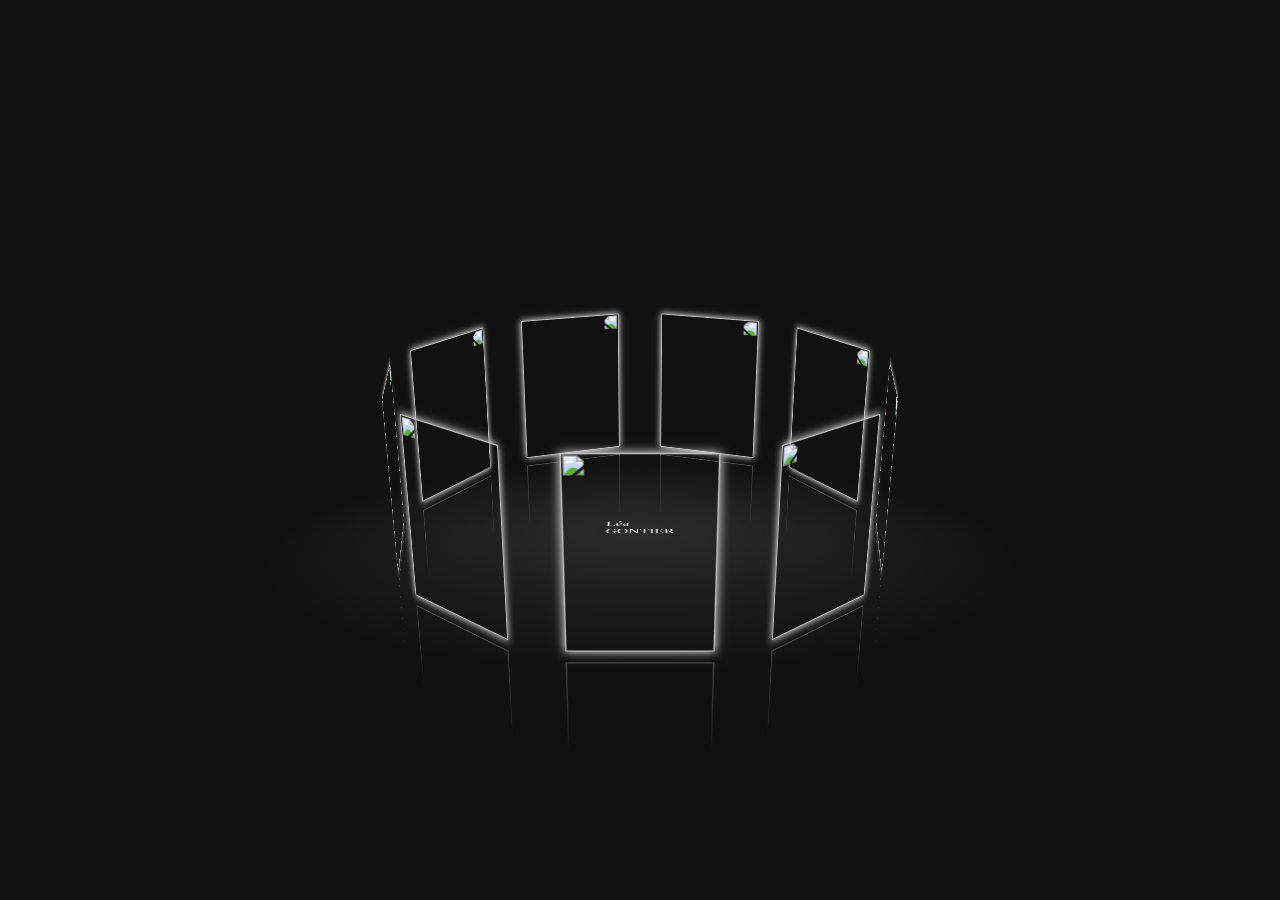
==== html/Carrousel.html @ 4c4f51e9 "Ajout de quatre jeux" ====
<!DOCTYPE html>
<html lang="en">
  <head>
    <meta charset="UTF-8" />
    <meta name="viewport" content="width=device-width,user-scalable=no" />
    <title>3D Carousel</title>
    <style>
      * {
        margin: 0;
        padding: 0;
      }

      html,
      body {
        height: 100%;
        /* for touch screen */
        touch-action: none;
      }

      body {
        overflow: hidden;
        display: -webkit-box;
        display: -ms-flexbox;
        display: flex;
        background: #111;
        -webkit-perspective: 1000px;
        perspective: 1000px;
        -webkit-transform-style: preserve-3d;
        transform-style: preserve-3d;
      }

      #drag-container,
      #spin-container {
        position: relative;
        display: -webkit-box;
        display: -ms-flexbox;
        display: flex;
        margin: auto;
        -webkit-transform-style: preserve-3d;
        transform-style: preserve-3d;
        -webkit-transform: rotateX(-10deg);
        transform: rotateX(-10deg);
      }

      #drag-container img,
      #drag-container video {
        -webkit-transform-style: preserve-3d;
        transform-style: preserve-3d;
        position: absolute;
        left: 0;
        top: 0;
        width: 100%;
        height: 100%;
        line-height: 200px;
        font-size: 50px;
        text-align: center;
        -webkit-box-shadow: 0 0 8px #fff;
        box-shadow: 0 0 8px #fff;
        -webkit-box-reflect: below 10px
          linear-gradient(transparent, transparent, #0005);
      }

      #drag-container img:hover,
      #drag-container video:hover {
        -webkit-box-shadow: 0 0 15px #fffd;
        box-shadow: 0 0 15px #fffd;
        -webkit-box-reflect: below 10px
          linear-gradient(transparent, transparent, #0007);
      }

      #drag-container p {
        font-family: Serif;
        position: absolute;
        top: 100%;
        left: 50%;
        -webkit-transform: translate(-50%, -50%) rotateX(90deg);
        transform: translate(-50%, -50%) rotateX(90deg);
        color: #fff;
      }

      #ground {
        width: 900px;
        height: 900px;
        position: absolute;
        top: 100%;
        left: 50%;
        -webkit-transform: translate(-50%, -50%) rotateX(90deg);
        transform: translate(-50%, -50%) rotateX(90deg);
        background: -webkit-radial-gradient(
          center center,
          farthest-side,
          #9993,
          transparent
        );
      }

      #music-container {
        position: absolute;
        top: 0;
        left: 0;
      }

      @-webkit-keyframes spin {
        from {
          -webkit-transform: rotateY(0deg);
          transform: rotateY(0deg);
        }
        to {
          -webkit-transform: rotateY(360deg);
          transform: rotateY(360deg);
        }
      }

      @keyframes spin {
        from {
          -webkit-transform: rotateY(0deg);
          transform: rotateY(0deg);
        }
        to {
          -webkit-transform: rotateY(360deg);
          transform: rotateY(360deg);
        }
      }
      @-webkit-keyframes spinRevert {
        from {
          -webkit-transform: rotateY(360deg);
          transform: rotateY(360deg);
        }
        to {
          -webkit-transform: rotateY(0deg);
          transform: rotateY(0deg);
        }
      }
      @keyframes spinRevert {
        from {
          -webkit-transform: rotateY(360deg);
          transform: rotateY(360deg);
        }
        to {
          -webkit-transform: rotateY(0deg);
          transform: rotateY(0deg);
        }
      }
    </style>
  </head>

  <body>
    <div id="drag-container">
      <div id="spin-container">
        <!-- Add your images (or video) here -->
        <img id="image1" src="" alt="">
        <img id="image2" src="" alt="">
        <img id="image3" src="" alt="">
        <img id="image4" src="" alt="">
        <img id="image5" src="https://images.pexels.com/photos/1391498/pexels-photo-1391498.jpeg?auto=compress&cs=tinysrgb&dpr=1&w=500" alt="">
        <img id="image6" src="https://images.pexels.com/photos/1382731/pexels-photo-1382731.jpeg?auto=compress&cs=tinysrgb&dpr=1&w=500" alt="">
        <img id="image7" src="https://images.pexels.com/photos/206395/pexels-photo-206395.jpeg?auto=compress&cs=tinysrgb&dpr=1&w=500" alt="">
        <img id="image8" src="https://images.pexels.com/photos/1391498/pexels-photo-1391498.jpeg?auto=compress&cs=tinysrgb&dpr=1&w=500" alt="">
        <img id="image9" src="https://images.pexels.com/photos/1382731/pexels-photo-1382731.jpeg?auto=compress&cs=tinysrgb&dpr=1&w=500" alt="">

        <!-- Example image with link -->
        <!-- <a
          target="_blank"
          href="https://images.pexels.com/photos/139829/pexels-photo-139829.jpeg"
        >
          <img
            src="https://images.pexels.com/photos/139829/pexels-photo-139829.jpeg?auto=compress&cs=tinysrgb&dpr=1&w=500"
            alt=""
          />
        </a> -->

        <!-- Example add video  -->
        <!-- <video controls autoplay="autoplay" loop>
          <source
            src="https://player.vimeo.com/external/322244668.sd.mp4?s=338c48ac2dfcb1d4c0689968b5baf94eee6ca0c1&profile_id=165&oauth2_token_id=57447761"
            type="video/mp4"
          />
        </video> -->

        <!-- Text at center of ground -->
        <p>Léa GONTIER</p>
      </div>
      <div id="ground"></div>
    </div>

    <div id="music-container"></div>

    <!-- github corner (https://github.com/tholman/github-corners) -->
    <!-- <a href="https://github.com/HoangTran0410/3DCarousel" target="_blank" class="github-corner" aria-label="View source on GitHub"><svg width="80" height="80" viewBox="0 0 250 250" style="fill:#fff; color:#000; position: absolute; top: 0; border: 0; right: 0;" aria-hidden="true"><path d="M0,0 L115,115 L130,115 L142,142 L250,250 L250,0 Z"></path><path d="M128.3,109.0 C113.8,99.7 119.0,89.6 119.0,89.6 C122.0,82.7 120.5,78.6 120.5,78.6 C119.2,72.0 123.4,76.3 123.4,76.3 C127.3,80.9 125.5,87.3 125.5,87.3 C122.9,97.6 130.6,101.9 134.4,103.2" fill="currentColor" style="transform-origin: 130px 106px;" class="octo-arm"></path><path d="M115.0,115.0 C114.9,115.1 118.7,116.5 119.8,115.4 L133.7,101.6 C136.9,99.2 139.9,98.4 142.2,98.6 C133.8,88.0 127.5,74.4 143.8,58.0 C148.5,53.4 154.0,51.2 159.7,51.0 C160.3,49.4 163.2,43.6 171.4,40.1 C171.4,40.1 176.1,42.5 178.8,56.2 C183.1,58.6 187.2,61.8 190.9,65.4 C194.5,69.0 197.7,73.2 200.1,77.6 C213.8,80.2 216.3,84.9 216.3,84.9 C212.7,93.1 206.9,96.0 205.4,96.6 C205.1,102.4 203.0,107.8 198.3,112.5 C181.9,128.9 168.3,122.5 157.7,114.1 C157.9,116.9 156.7,120.9 152.7,124.9 L141.0,136.5 C139.8,137.7 141.6,141.9 141.8,141.8 Z" fill="currentColor" class="octo-body"></path></svg></a><style>.github-corner:hover .octo-arm{animation:octocat-wave 560ms ease-in-out}@keyframes octocat-wave{0%,100%{transform:rotate(0)}20%,60%{transform:rotate(-25deg)}40%,80%{transform:rotate(10deg)}}@media (max-width:500px){.github-corner:hover .octo-arm{animation:none}.github-corner .octo-arm{animation:octocat-wave 560ms ease-in-out}}</style>
    </style> -->

    <script>
      // Author: Hoang Tran (https://www.facebook.com/profile.php?id=100004848287494)
      // Github verson (1 file .html): https://github.com/HoangTran0410/3DCarousel/blob/master/index.html

      // You can change global variables here:
      var radius = 240; // how big of the radius
      var autoRotate = true; // auto rotate or not
      var rotateSpeed = -60; // unit: seconds/360 degrees
      var imgWidth = 120; // width of images (unit: px)
      var imgHeight = 170; // height of images (unit: px)

      // Link of background music - set 'null' if you dont want to play background music
      var bgMusicURL =
        "https://api.soundcloud.com/tracks/143041228/stream?client_id=587aa2d384f7333a886010d5f52f302a";
      var bgMusicControls = true; // Show UI music control

      /*
     NOTE:
       + imgWidth, imgHeight will work for video
       + if imgWidth, imgHeight too small, play/pause button in <video> will be hidden
       + Music link are taken from: https://hoangtran0410.github.io/Visualyze-design-your-own-/?theme=HauMaster&playlist=1&song=1&background=28
       + Custom from code in tiktok video  https://www.facebook.com/J2TEAM.ManhTuan/videos/1353367338135935/
*/

      // ===================== start =======================
      setTimeout(init, 100);

      var odrag = document.getElementById("drag-container");
      var ospin = document.getElementById("spin-container");
      var aImg = ospin.getElementsByTagName("img");
      var aVid = ospin.getElementsByTagName("video");
      var aEle = [...aImg, ...aVid]; // combine 2 arrays

      // Size of images
      ospin.style.width = imgWidth + "px";
      ospin.style.height = imgHeight + "px";

      // Size of ground - depend on radius
      var ground = document.getElementById("ground");
      ground.style.width = radius * 3 + "px";
      ground.style.height = radius * 3 + "px";

      function init(delayTime) {
        for (var i = 0; i < aEle.length; i++) {
          aEle[i].style.transform =
            "rotateY(" +
            i * (360 / aEle.length) +
            "deg) translateZ(" +
            radius +
            "px)";
          aEle[i].style.transition = "transform 1s";
          aEle[i].style.transitionDelay =
            delayTime || (aEle.length - i) / 4 + "s";
        }
      }

      function applyTranform(obj) {
        // Constrain the angle of camera (between 0 and 180)
        if (tY > 180) tY = 180;
        if (tY < 0) tY = 0;

        // Apply the angle
        obj.style.transform = "rotateX(" + -tY + "deg) rotateY(" + tX + "deg)";
      }

      function playSpin(yes) {
        ospin.style.animationPlayState = yes ? "running" : "paused";
      }

      var sX,
        sY,
        nX,
        nY,
        desX = 0,
        desY = 0,
        tX = 0,
        tY = 10;

      // auto spin
      if (autoRotate) {
        var animationName = rotateSpeed > 0 ? "spin" : "spinRevert";
        ospin.style.animation = `${animationName} ${Math.abs(
          rotateSpeed
        )}s infinite linear`;
      }

      // add background music
//       if (bgMusicURL) {
//         document.getElementById("music-container").innerHTML += `
// <audio src="${bgMusicURL}" ${
//           bgMusicControls ? "controls" : ""
//         } autoplay loop>    
// <p>If you are reading this, it is because your browser does not support the audio element.</p>
// </audio>
// `;
//       }

      // setup events
      document.onpointerdown = function(e) {
        clearInterval(odrag.timer);
        e = e || window.event;
        var sX = e.clientX,
          sY = e.clientY;

        this.onpointermove = function(e) {
          e = e || window.event;
          var nX = e.clientX,
            nY = e.clientY;
          desX = nX - sX;
          desY = nY - sY;
          tX += desX * 0.1;
          tY += desY * 0.1;
          applyTranform(odrag);
          sX = nX;
          sY = nY;
        };

        this.onpointerup = function(e) {
          odrag.timer = setInterval(function() {
            desX *= 0.95;
            desY *= 0.95;
            tX += desX * 0.1;
            tY += desY * 0.1;
            applyTranform(odrag);
            playSpin(false);
            if (Math.abs(desX) < 0.5 && Math.abs(desY) < 0.5) {
              clearInterval(odrag.timer);
              playSpin(true);
            }
          }, 17);
          this.onpointermove = this.onpointerup = null;
        };

        return false;
      };

      document.onmousewheel = function(e) {
        e = e || window.event;
        var d = e.wheelDelta / 20 || -e.detail;
        radius += d;
        init(1);
      };

      document.addEventListener("DOMContentLoaded", function() {
    // Récupérer toutes les images dans le carrousel
    var images = document.querySelectorAll("#spin-container img");

    // Ajouter un écouteur de clic à chaque image
    images.forEach(function(image) {
        image.addEventListener("click", function() {
            // Récupérer l'ID de l'image cliquée
            var imageId = image.id;

            // Rediriger vers la page correspondante en fonction de l'ID de l'image
            switch (imageId) {
                case "image1":
                  window.location.href = "/html/Pendu.html";
                  break;
                case "image2":
                  window.location.href = "/html/Memory.html";
                  break;
                case "image3":
                  window.location.href = "/html/RockPaperScissors.html";
                  break;
                case "image4":
                  window.location.href = "/html/TicTacToe.html";
                  break;
                case "image5":
                  window.location.href = "/html/Pendu.html";
                  break;
                case "image6":
                  window.location.href = "/html/Pendu.html";
                  break;
                case "image7":
                  window.location.href = "/html/Pendu.html";
                  break;
                case "image8":
                  window.location.href = "/html/Pendu.html";
                  break;
                case "image9":
                  window.location.href = "/html/Pendu.html";
                  break;
            }
        });
    });
});

    </script>
  </body>
</html>
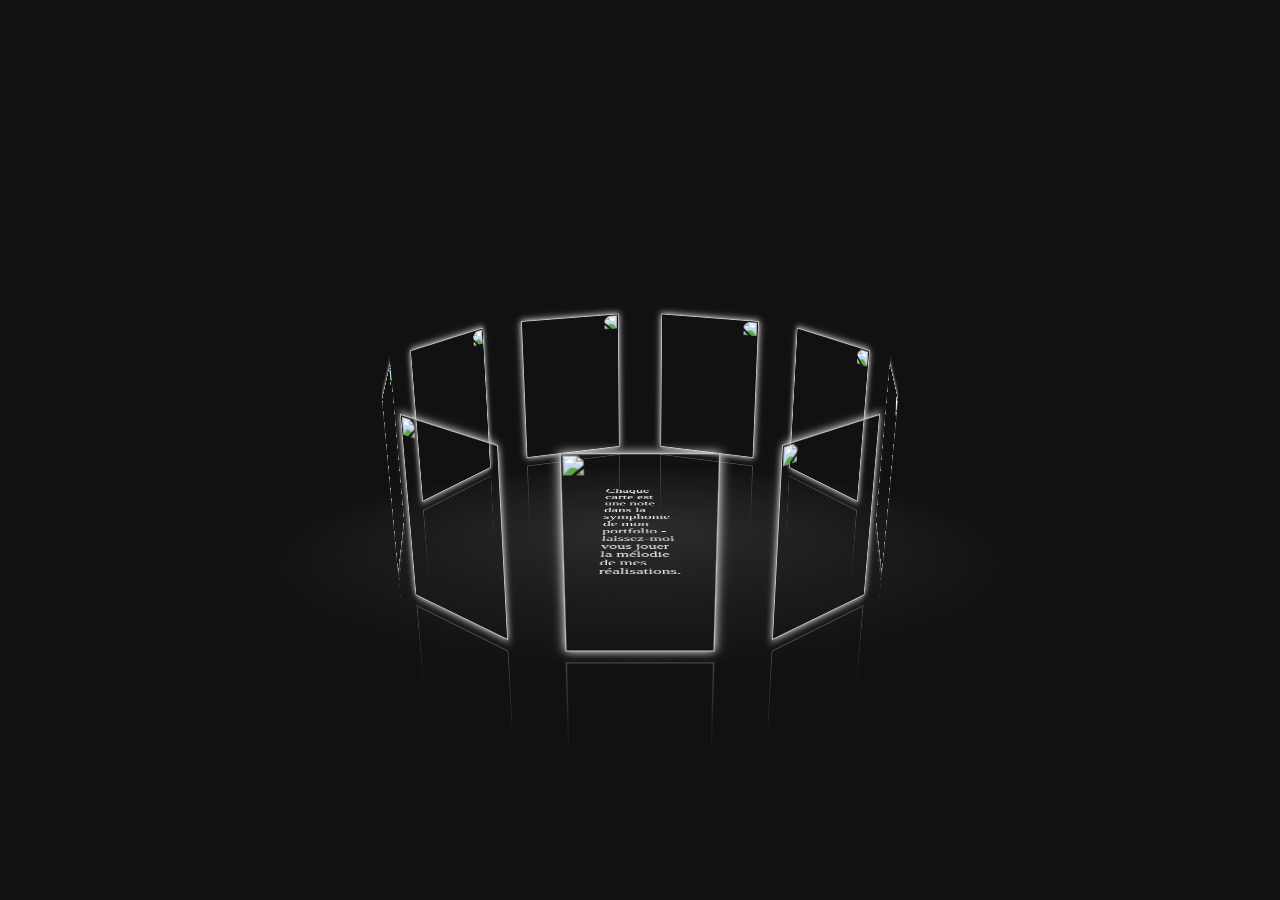
==== commit 6905b1aa: "Ajouts détails" ====
--- a/html/Carrousel.html
+++ b/html/Carrousel.html
@@ -1,9 +1,9 @@
 <!DOCTYPE html>
-<html lang="en">
+<html lang="fr">
   <head>
     <meta charset="UTF-8" />
     <meta name="viewport" content="width=device-width,user-scalable=no" />
-    <title>3D Carousel</title>
+    <title>Portfolio</title>
     <style>
       * {
         margin: 0;
@@ -178,7 +178,7 @@
         </video> -->
 
         <!-- Text at center of ground -->
-        <p>Léa GONTIER</p>
+        <p>Chaque carte est une note dans la symphonie de mon portfolio - laissez-moi vous jouer la mélodie de mes réalisations.</p>
       </div>
       <div id="ground"></div>
     </div>
@@ -345,30 +345,27 @@
             // Rediriger vers la page correspondante en fonction de l'ID de l'image
             switch (imageId) {
                 case "image1":
-                  window.location.href = "/html/Pendu.html";
+                  window.location.href = "./Pendu.html";
                   break;
                 case "image2":
-                  window.location.href = "/html/Memory.html";
+                  window.location.href = "./Memory.html";
                   break;
                 case "image3":
-                  window.location.href = "/html/RockPaperScissors.html";
+                  window.location.href = "./RockPaperScissors.html";
                   break;
                 case "image4":
-                  window.location.href = "/html/TicTacToe.html";
+                  window.location.href = "./TicTacToe.html";
                   break;
                 case "image5":
-                  window.location.href = "/html/Pendu.html";
+                  window.location.href = "https://leavshin.github.io/JRAuto/";
                   break;
                 case "image6":
-                  window.location.href = "/html/Pendu.html";
+                  window.location.href = "http://ashantybeauty.be";
                   break;
                 case "image7":
                   window.location.href = "/html/Pendu.html";
                   break;
                 case "image8":
-                  window.location.href = "/html/Pendu.html";
-                  break;
-                case "image9":
                   window.location.href = "/html/Pendu.html";
                   break;
             }
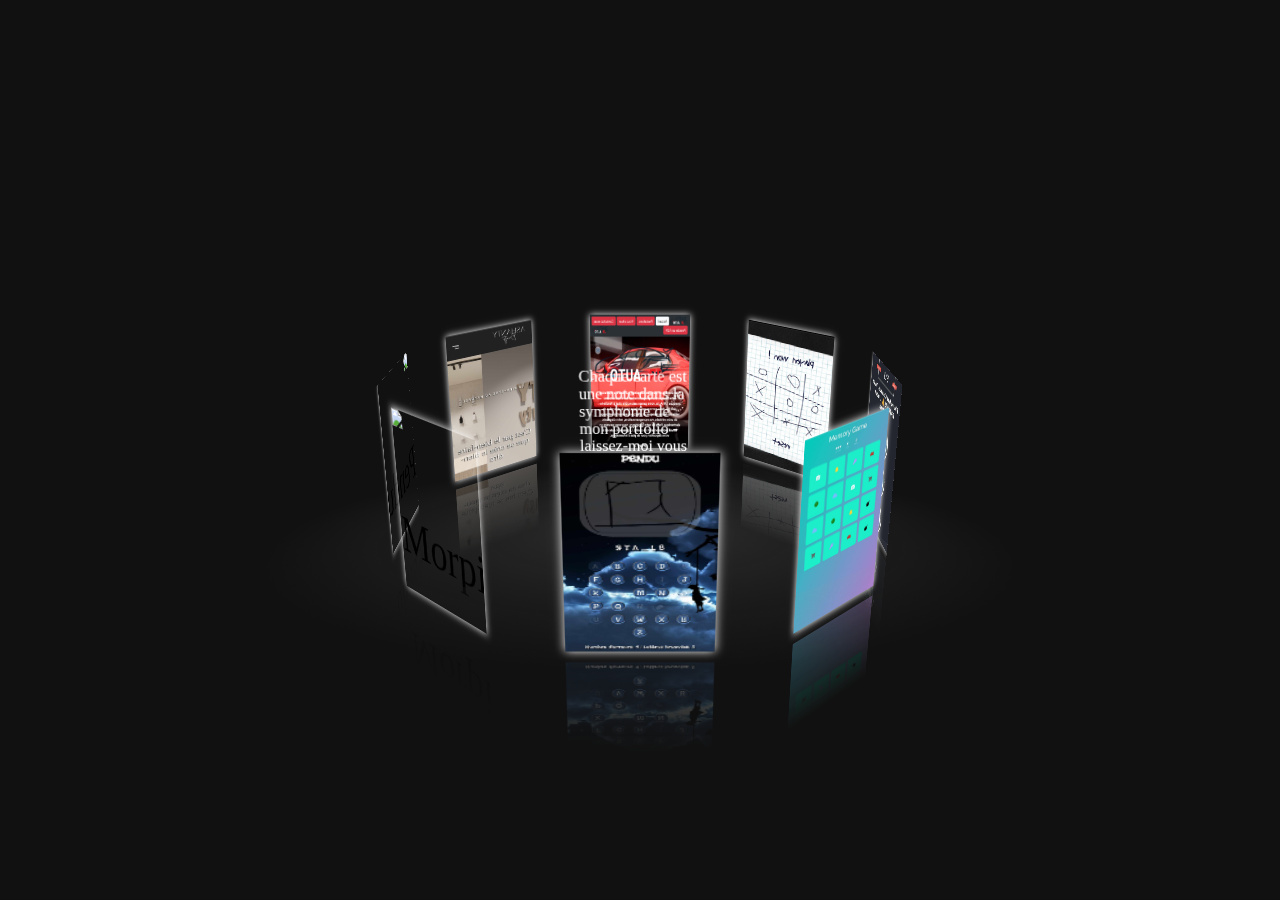
==== commit 67110830: "Modifs carrousel et détails cv" ====
--- a/html/Carrousel.html
+++ b/html/Carrousel.html
@@ -70,11 +70,11 @@
 
       #drag-container p {
         font-family: Serif;
-        position: absolute;
+        /* position: absolute;
         top: 100%;
         left: 50%;
         -webkit-transform: translate(-50%, -50%) rotateX(90deg);
-        transform: translate(-50%, -50%) rotateX(90deg);
+        transform: translate(-50%, -50%) rotateX(90deg); */
         color: #fff;
       }
 
@@ -148,15 +148,14 @@
     <div id="drag-container">
       <div id="spin-container">
         <!-- Add your images (or video) here -->
-        <img id="image1" src="" alt="">
-        <img id="image2" src="" alt="">
-        <img id="image3" src="" alt="">
-        <img id="image4" src="" alt="">
-        <img id="image5" src="https://images.pexels.com/photos/1391498/pexels-photo-1391498.jpeg?auto=compress&cs=tinysrgb&dpr=1&w=500" alt="">
-        <img id="image6" src="https://images.pexels.com/photos/1382731/pexels-photo-1382731.jpeg?auto=compress&cs=tinysrgb&dpr=1&w=500" alt="">
-        <img id="image7" src="https://images.pexels.com/photos/206395/pexels-photo-206395.jpeg?auto=compress&cs=tinysrgb&dpr=1&w=500" alt="">
-        <img id="image8" src="https://images.pexels.com/photos/1391498/pexels-photo-1391498.jpeg?auto=compress&cs=tinysrgb&dpr=1&w=500" alt="">
-        <img id="image9" src="https://images.pexels.com/photos/1382731/pexels-photo-1382731.jpeg?auto=compress&cs=tinysrgb&dpr=1&w=500" alt="">
+        <img id="image1" src="../Images/Pendu.jpg" alt="Pendu">
+        <img id="image2" src="../Images/Memory.jpg" alt="Memory">
+        <img id="image3" src="../Images/RockPaperScissors.jpg" alt="RockPaperScissors">
+        <img id="image4" src="../Images/TicTacToe.jpg" alt="TicTacToe">
+        <img id="image5" src="../Images/JRAuto.png" alt="">
+        <img id="image6" src="../Images/AshantyBeauty.jpg" alt="">
+        <img id="image7" src="" alt="Pendu en Java à venir...">
+        <img id="image8" src="" alt="Morpion en Java à venir...">
 
         <!-- Example image with link -->
         <!-- <a
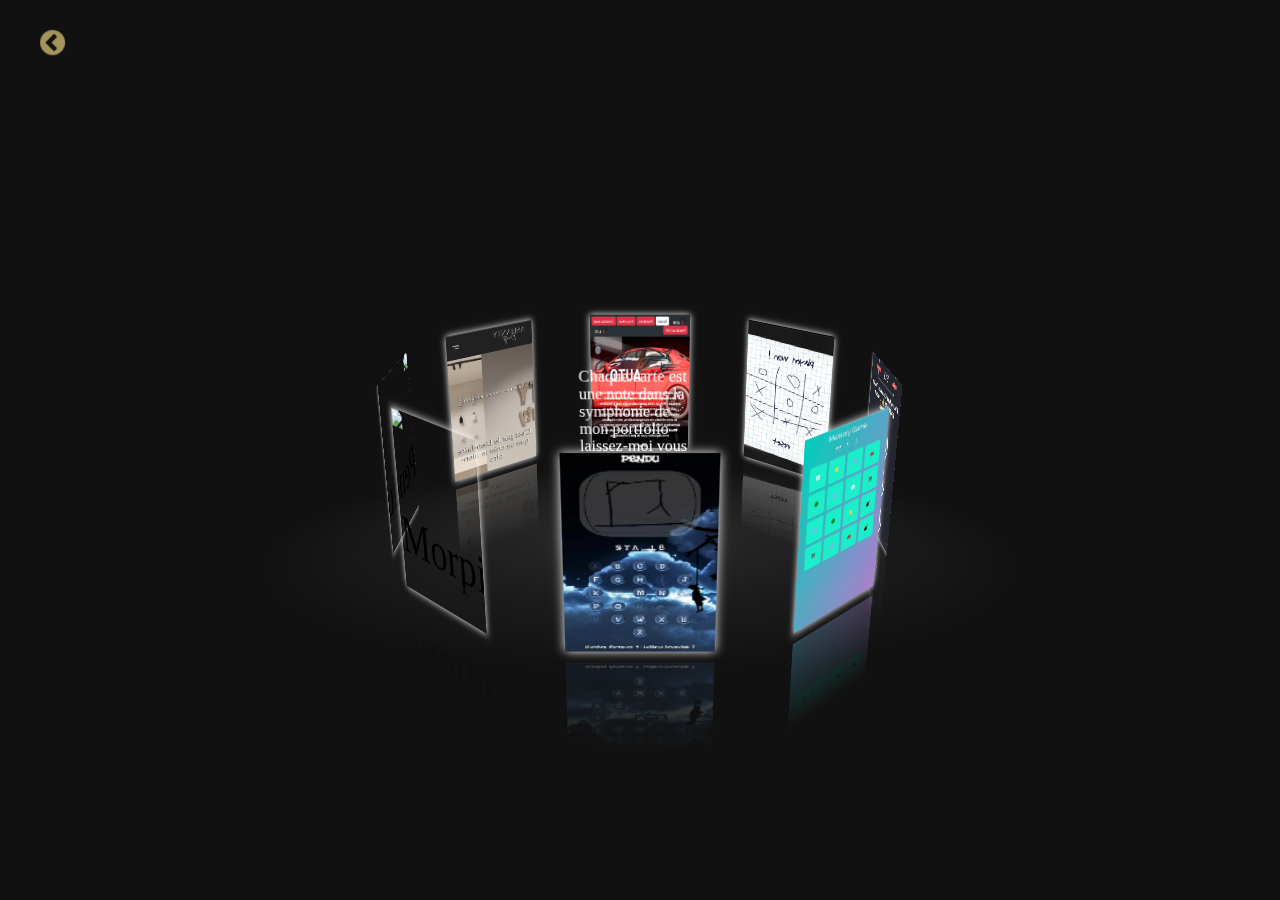
==== commit 7a17fc86: "Ajouts modal, boutons et modifs" ====
--- a/html/Carrousel.html
+++ b/html/Carrousel.html
@@ -2,149 +2,13 @@
 <html lang="fr">
   <head>
     <meta charset="UTF-8" />
-    <meta name="viewport" content="width=device-width,user-scalable=no" />
+    <meta name="viewport" content="width=device-width, initial-scale=1.0">
     <title>Portfolio</title>
-    <style>
-      * {
-        margin: 0;
-        padding: 0;
-      }
-
-      html,
-      body {
-        height: 100%;
-        /* for touch screen */
-        touch-action: none;
-      }
-
-      body {
-        overflow: hidden;
-        display: -webkit-box;
-        display: -ms-flexbox;
-        display: flex;
-        background: #111;
-        -webkit-perspective: 1000px;
-        perspective: 1000px;
-        -webkit-transform-style: preserve-3d;
-        transform-style: preserve-3d;
-      }
-
-      #drag-container,
-      #spin-container {
-        position: relative;
-        display: -webkit-box;
-        display: -ms-flexbox;
-        display: flex;
-        margin: auto;
-        -webkit-transform-style: preserve-3d;
-        transform-style: preserve-3d;
-        -webkit-transform: rotateX(-10deg);
-        transform: rotateX(-10deg);
-      }
-
-      #drag-container img,
-      #drag-container video {
-        -webkit-transform-style: preserve-3d;
-        transform-style: preserve-3d;
-        position: absolute;
-        left: 0;
-        top: 0;
-        width: 100%;
-        height: 100%;
-        line-height: 200px;
-        font-size: 50px;
-        text-align: center;
-        -webkit-box-shadow: 0 0 8px #fff;
-        box-shadow: 0 0 8px #fff;
-        -webkit-box-reflect: below 10px
-          linear-gradient(transparent, transparent, #0005);
-      }
-
-      #drag-container img:hover,
-      #drag-container video:hover {
-        -webkit-box-shadow: 0 0 15px #fffd;
-        box-shadow: 0 0 15px #fffd;
-        -webkit-box-reflect: below 10px
-          linear-gradient(transparent, transparent, #0007);
-      }
-
-      #drag-container p {
-        font-family: Serif;
-        /* position: absolute;
-        top: 100%;
-        left: 50%;
-        -webkit-transform: translate(-50%, -50%) rotateX(90deg);
-        transform: translate(-50%, -50%) rotateX(90deg); */
-        color: #fff;
-      }
-
-      #ground {
-        width: 900px;
-        height: 900px;
-        position: absolute;
-        top: 100%;
-        left: 50%;
-        -webkit-transform: translate(-50%, -50%) rotateX(90deg);
-        transform: translate(-50%, -50%) rotateX(90deg);
-        background: -webkit-radial-gradient(
-          center center,
-          farthest-side,
-          #9993,
-          transparent
-        );
-      }
-
-      #music-container {
-        position: absolute;
-        top: 0;
-        left: 0;
-      }
-
-      @-webkit-keyframes spin {
-        from {
-          -webkit-transform: rotateY(0deg);
-          transform: rotateY(0deg);
-        }
-        to {
-          -webkit-transform: rotateY(360deg);
-          transform: rotateY(360deg);
-        }
-      }
-
-      @keyframes spin {
-        from {
-          -webkit-transform: rotateY(0deg);
-          transform: rotateY(0deg);
-        }
-        to {
-          -webkit-transform: rotateY(360deg);
-          transform: rotateY(360deg);
-        }
-      }
-      @-webkit-keyframes spinRevert {
-        from {
-          -webkit-transform: rotateY(360deg);
-          transform: rotateY(360deg);
-        }
-        to {
-          -webkit-transform: rotateY(0deg);
-          transform: rotateY(0deg);
-        }
-      }
-      @keyframes spinRevert {
-        from {
-          -webkit-transform: rotateY(360deg);
-          transform: rotateY(360deg);
-        }
-        to {
-          -webkit-transform: rotateY(0deg);
-          transform: rotateY(0deg);
-        }
-      }
-    </style>
+    <link rel="stylesheet" href="../css/Carrousel.css">
   </head>
 
   <body>
+    <a class="btn-retour" href="../index.html"><img src="../Images/chevron.jpg" height=25px alt="retour"></a>
     <div id="drag-container">
       <div id="spin-container">
         <!-- Add your images (or video) here -->
@@ -152,29 +16,10 @@
         <img id="image2" src="../Images/Memory.jpg" alt="Memory">
         <img id="image3" src="../Images/RockPaperScissors.jpg" alt="RockPaperScissors">
         <img id="image4" src="../Images/TicTacToe.jpg" alt="TicTacToe">
-        <img id="image5" src="../Images/JRAuto.png" alt="">
-        <img id="image6" src="../Images/AshantyBeauty.jpg" alt="">
+        <img id="image5" src="../Images/JRAuto.png" alt="JRAuto">
+        <img id="image6" src="../Images/AshantyBeauty.jpg" alt="AshantyBeauty">
         <img id="image7" src="" alt="Pendu en Java à venir...">
         <img id="image8" src="" alt="Morpion en Java à venir...">
-
-        <!-- Example image with link -->
-        <!-- <a
-          target="_blank"
-          href="https://images.pexels.com/photos/139829/pexels-photo-139829.jpeg"
-        >
-          <img
-            src="https://images.pexels.com/photos/139829/pexels-photo-139829.jpeg?auto=compress&cs=tinysrgb&dpr=1&w=500"
-            alt=""
-          />
-        </a> -->
-
-        <!-- Example add video  -->
-        <!-- <video controls autoplay="autoplay" loop>
-          <source
-            src="https://player.vimeo.com/external/322244668.sd.mp4?s=338c48ac2dfcb1d4c0689968b5baf94eee6ca0c1&profile_id=165&oauth2_token_id=57447761"
-            type="video/mp4"
-          />
-        </video> -->
 
         <!-- Text at center of ground -->
         <p>Chaque carte est une note dans la symphonie de mon portfolio - laissez-moi vous jouer la mélodie de mes réalisations.</p>
@@ -184,194 +29,6 @@
 
     <div id="music-container"></div>
 
-    <!-- github corner (https://github.com/tholman/github-corners) -->
-    <!-- <a href="https://github.com/HoangTran0410/3DCarousel" target="_blank" class="github-corner" aria-label="View source on GitHub"><svg width="80" height="80" viewBox="0 0 250 250" style="fill:#fff; color:#000; position: absolute; top: 0; border: 0; right: 0;" aria-hidden="true"><path d="M0,0 L115,115 L130,115 L142,142 L250,250 L250,0 Z"></path><path d="M128.3,109.0 C113.8,99.7 119.0,89.6 119.0,89.6 C122.0,82.7 120.5,78.6 120.5,78.6 C119.2,72.0 123.4,76.3 123.4,76.3 C127.3,80.9 125.5,87.3 125.5,87.3 C122.9,97.6 130.6,101.9 134.4,103.2" fill="currentColor" style="transform-origin: 130px 106px;" class="octo-arm"></path><path d="M115.0,115.0 C114.9,115.1 118.7,116.5 119.8,115.4 L133.7,101.6 C136.9,99.2 139.9,98.4 142.2,98.6 C133.8,88.0 127.5,74.4 143.8,58.0 C148.5,53.4 154.0,51.2 159.7,51.0 C160.3,49.4 163.2,43.6 171.4,40.1 C171.4,40.1 176.1,42.5 178.8,56.2 C183.1,58.6 187.2,61.8 190.9,65.4 C194.5,69.0 197.7,73.2 200.1,77.6 C213.8,80.2 216.3,84.9 216.3,84.9 C212.7,93.1 206.9,96.0 205.4,96.6 C205.1,102.4 203.0,107.8 198.3,112.5 C181.9,128.9 168.3,122.5 157.7,114.1 C157.9,116.9 156.7,120.9 152.7,124.9 L141.0,136.5 C139.8,137.7 141.6,141.9 141.8,141.8 Z" fill="currentColor" class="octo-body"></path></svg></a><style>.github-corner:hover .octo-arm{animation:octocat-wave 560ms ease-in-out}@keyframes octocat-wave{0%,100%{transform:rotate(0)}20%,60%{transform:rotate(-25deg)}40%,80%{transform:rotate(10deg)}}@media (max-width:500px){.github-corner:hover .octo-arm{animation:none}.github-corner .octo-arm{animation:octocat-wave 560ms ease-in-out}}</style>
-    </style> -->
-
-    <script>
-      // Author: Hoang Tran (https://www.facebook.com/profile.php?id=100004848287494)
-      // Github verson (1 file .html): https://github.com/HoangTran0410/3DCarousel/blob/master/index.html
-
-      // You can change global variables here:
-      var radius = 240; // how big of the radius
-      var autoRotate = true; // auto rotate or not
-      var rotateSpeed = -60; // unit: seconds/360 degrees
-      var imgWidth = 120; // width of images (unit: px)
-      var imgHeight = 170; // height of images (unit: px)
-
-      // Link of background music - set 'null' if you dont want to play background music
-      var bgMusicURL =
-        "https://api.soundcloud.com/tracks/143041228/stream?client_id=587aa2d384f7333a886010d5f52f302a";
-      var bgMusicControls = true; // Show UI music control
-
-      /*
-     NOTE:
-       + imgWidth, imgHeight will work for video
-       + if imgWidth, imgHeight too small, play/pause button in <video> will be hidden
-       + Music link are taken from: https://hoangtran0410.github.io/Visualyze-design-your-own-/?theme=HauMaster&playlist=1&song=1&background=28
-       + Custom from code in tiktok video  https://www.facebook.com/J2TEAM.ManhTuan/videos/1353367338135935/
-*/
-
-      // ===================== start =======================
-      setTimeout(init, 100);
-
-      var odrag = document.getElementById("drag-container");
-      var ospin = document.getElementById("spin-container");
-      var aImg = ospin.getElementsByTagName("img");
-      var aVid = ospin.getElementsByTagName("video");
-      var aEle = [...aImg, ...aVid]; // combine 2 arrays
-
-      // Size of images
-      ospin.style.width = imgWidth + "px";
-      ospin.style.height = imgHeight + "px";
-
-      // Size of ground - depend on radius
-      var ground = document.getElementById("ground");
-      ground.style.width = radius * 3 + "px";
-      ground.style.height = radius * 3 + "px";
-
-      function init(delayTime) {
-        for (var i = 0; i < aEle.length; i++) {
-          aEle[i].style.transform =
-            "rotateY(" +
-            i * (360 / aEle.length) +
-            "deg) translateZ(" +
-            radius +
-            "px)";
-          aEle[i].style.transition = "transform 1s";
-          aEle[i].style.transitionDelay =
-            delayTime || (aEle.length - i) / 4 + "s";
-        }
-      }
-
-      function applyTranform(obj) {
-        // Constrain the angle of camera (between 0 and 180)
-        if (tY > 180) tY = 180;
-        if (tY < 0) tY = 0;
-
-        // Apply the angle
-        obj.style.transform = "rotateX(" + -tY + "deg) rotateY(" + tX + "deg)";
-      }
-
-      function playSpin(yes) {
-        ospin.style.animationPlayState = yes ? "running" : "paused";
-      }
-
-      var sX,
-        sY,
-        nX,
-        nY,
-        desX = 0,
-        desY = 0,
-        tX = 0,
-        tY = 10;
-
-      // auto spin
-      if (autoRotate) {
-        var animationName = rotateSpeed > 0 ? "spin" : "spinRevert";
-        ospin.style.animation = `${animationName} ${Math.abs(
-          rotateSpeed
-        )}s infinite linear`;
-      }
-
-      // add background music
-//       if (bgMusicURL) {
-//         document.getElementById("music-container").innerHTML += `
-// <audio src="${bgMusicURL}" ${
-//           bgMusicControls ? "controls" : ""
-//         } autoplay loop>    
-// <p>If you are reading this, it is because your browser does not support the audio element.</p>
-// </audio>
-// `;
-//       }
-
-      // setup events
-      document.onpointerdown = function(e) {
-        clearInterval(odrag.timer);
-        e = e || window.event;
-        var sX = e.clientX,
-          sY = e.clientY;
-
-        this.onpointermove = function(e) {
-          e = e || window.event;
-          var nX = e.clientX,
-            nY = e.clientY;
-          desX = nX - sX;
-          desY = nY - sY;
-          tX += desX * 0.1;
-          tY += desY * 0.1;
-          applyTranform(odrag);
-          sX = nX;
-          sY = nY;
-        };
-
-        this.onpointerup = function(e) {
-          odrag.timer = setInterval(function() {
-            desX *= 0.95;
-            desY *= 0.95;
-            tX += desX * 0.1;
-            tY += desY * 0.1;
-            applyTranform(odrag);
-            playSpin(false);
-            if (Math.abs(desX) < 0.5 && Math.abs(desY) < 0.5) {
-              clearInterval(odrag.timer);
-              playSpin(true);
-            }
-          }, 17);
-          this.onpointermove = this.onpointerup = null;
-        };
-
-        return false;
-      };
-
-      document.onmousewheel = function(e) {
-        e = e || window.event;
-        var d = e.wheelDelta / 20 || -e.detail;
-        radius += d;
-        init(1);
-      };
-
-      document.addEventListener("DOMContentLoaded", function() {
-    // Récupérer toutes les images dans le carrousel
-    var images = document.querySelectorAll("#spin-container img");
-
-    // Ajouter un écouteur de clic à chaque image
-    images.forEach(function(image) {
-        image.addEventListener("click", function() {
-            // Récupérer l'ID de l'image cliquée
-            var imageId = image.id;
-
-            // Rediriger vers la page correspondante en fonction de l'ID de l'image
-            switch (imageId) {
-                case "image1":
-                  window.location.href = "./Pendu.html";
-                  break;
-                case "image2":
-                  window.location.href = "./Memory.html";
-                  break;
-                case "image3":
-                  window.location.href = "./RockPaperScissors.html";
-                  break;
-                case "image4":
-                  window.location.href = "./TicTacToe.html";
-                  break;
-                case "image5":
-                  window.location.href = "https://leavshin.github.io/JRAuto/";
-                  break;
-                case "image6":
-                  window.location.href = "http://ashantybeauty.be";
-                  break;
-                case "image7":
-                  window.location.href = "/html/Pendu.html";
-                  break;
-                case "image8":
-                  window.location.href = "/html/Pendu.html";
-                  break;
-            }
-        });
-    });
-});
-
-    </script>
+    <script src="../asset/Carrousel.js"></script>
   </body>
 </html>--- a/css/Carrousel.css
+++ b/css/Carrousel.css
@@ -0,0 +1,151 @@
+* {
+    margin: 0;
+    padding: 0;
+  }
+
+  html,
+  body {
+    height: 100%;
+    /* for touch screen */
+    touch-action: none;
+  }
+
+  body {
+    overflow: hidden;
+    display: -webkit-box;
+    display: -ms-flexbox;
+    display: flex;
+    background: #111;
+    -webkit-perspective: 1000px;
+    perspective: 1000px;
+    -webkit-transform-style: preserve-3d;
+    transform-style: preserve-3d;
+  }
+
+  /* Styles pour le bouton retour */
+  .btn-retour {
+    position: absolute;
+    top: 20px; /* Ajustez la position verticale selon vos besoins */
+    left: 20px; /* Ajustez la position horizontale selon vos besoins */
+    padding: 10px 20px;
+    /* background-color: #fff; */
+    color: #000;
+    /* border: 1px solid #000; */
+    border-radius: 5px;
+    cursor: pointer;
+    font-size: 16px;
+    transition: background-color 0.3s, color 0.3s;
+  }
+
+  #drag-container,
+  #spin-container {
+    position: relative;
+    display: -webkit-box;
+    display: -ms-flexbox;
+    display: flex;
+    margin: auto;
+    -webkit-transform-style: preserve-3d;
+    transform-style: preserve-3d;
+    -webkit-transform: rotateX(-10deg);
+    transform: rotateX(-10deg);
+  }
+
+  #drag-container img,
+  #drag-container video {
+    -webkit-transform-style: preserve-3d;
+    transform-style: preserve-3d;
+    position: absolute;
+    left: 0;
+    top: 0;
+    width: 100%;
+    height: 100%;
+    line-height: 200px;
+    font-size: 50px;
+    text-align: center;
+    -webkit-box-shadow: 0 0 8px #fff;
+    box-shadow: 0 0 8px #fff;
+    -webkit-box-reflect: below 10px
+      linear-gradient(transparent, transparent, #0005);
+  }
+
+  #drag-container img:hover,
+  #drag-container video:hover {
+    -webkit-box-shadow: 0 0 15px #fffd;
+    box-shadow: 0 0 15px #fffd;
+    -webkit-box-reflect: below 10px
+      linear-gradient(transparent, transparent, #0007);
+  }
+
+  #drag-container p {
+    font-family: Serif;
+    /* position: absolute;
+    top: 100%;
+    left: 50%;
+    -webkit-transform: translate(-50%, -50%) rotateX(90deg);
+    transform: translate(-50%, -50%) rotateX(90deg); */
+    color: #fff;
+  }
+
+  #ground {
+    width: 900px;
+    height: 900px;
+    position: absolute;
+    top: 100%;
+    left: 50%;
+    -webkit-transform: translate(-50%, -50%) rotateX(90deg);
+    transform: translate(-50%, -50%) rotateX(90deg);
+    background: -webkit-radial-gradient(
+      center center,
+      farthest-side,
+      #9993,
+      transparent
+    );
+  }
+
+  #music-container {
+    position: absolute;
+    top: 0;
+    left: 0;
+  }
+
+  @-webkit-keyframes spin {
+    from {
+      -webkit-transform: rotateY(0deg);
+      transform: rotateY(0deg);
+    }
+    to {
+      -webkit-transform: rotateY(360deg);
+      transform: rotateY(360deg);
+    }
+  }
+
+  @keyframes spin {
+    from {
+      -webkit-transform: rotateY(0deg);
+      transform: rotateY(0deg);
+    }
+    to {
+      -webkit-transform: rotateY(360deg);
+      transform: rotateY(360deg);
+    }
+  }
+  @-webkit-keyframes spinRevert {
+    from {
+      -webkit-transform: rotateY(360deg);
+      transform: rotateY(360deg);
+    }
+    to {
+      -webkit-transform: rotateY(0deg);
+      transform: rotateY(0deg);
+    }
+  }
+  @keyframes spinRevert {
+    from {
+      -webkit-transform: rotateY(360deg);
+      transform: rotateY(360deg);
+    }
+    to {
+      -webkit-transform: rotateY(0deg);
+      transform: rotateY(0deg);
+    }
+  }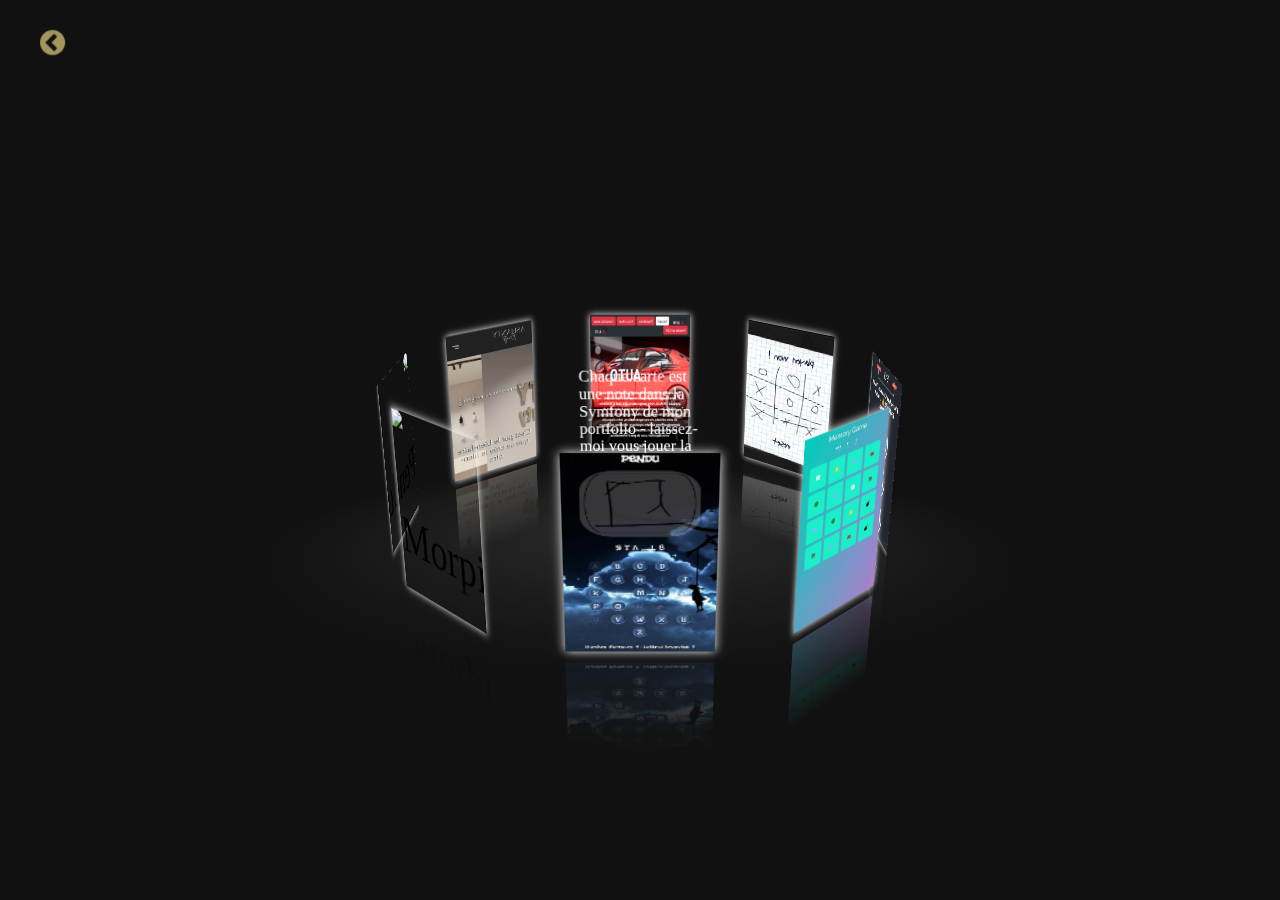
==== commit 466c1dbb: "dernier push avant le jd" ====
--- a/html/Carrousel.html
+++ b/html/Carrousel.html
@@ -22,7 +22,7 @@
         <img id="image8" src="" alt="Morpion en Java à venir...">
 
         <!-- Text at center of ground -->
-        <p>Chaque carte est une note dans la symphonie de mon portfolio - laissez-moi vous jouer la mélodie de mes réalisations.</p>
+        <p>Chaque carte est une note dans la Symfony de mon portfolio - laissez-moi vous jouer la mélodie de mes réalisations.</p>
       </div>
       <div id="ground"></div>
     </div>
